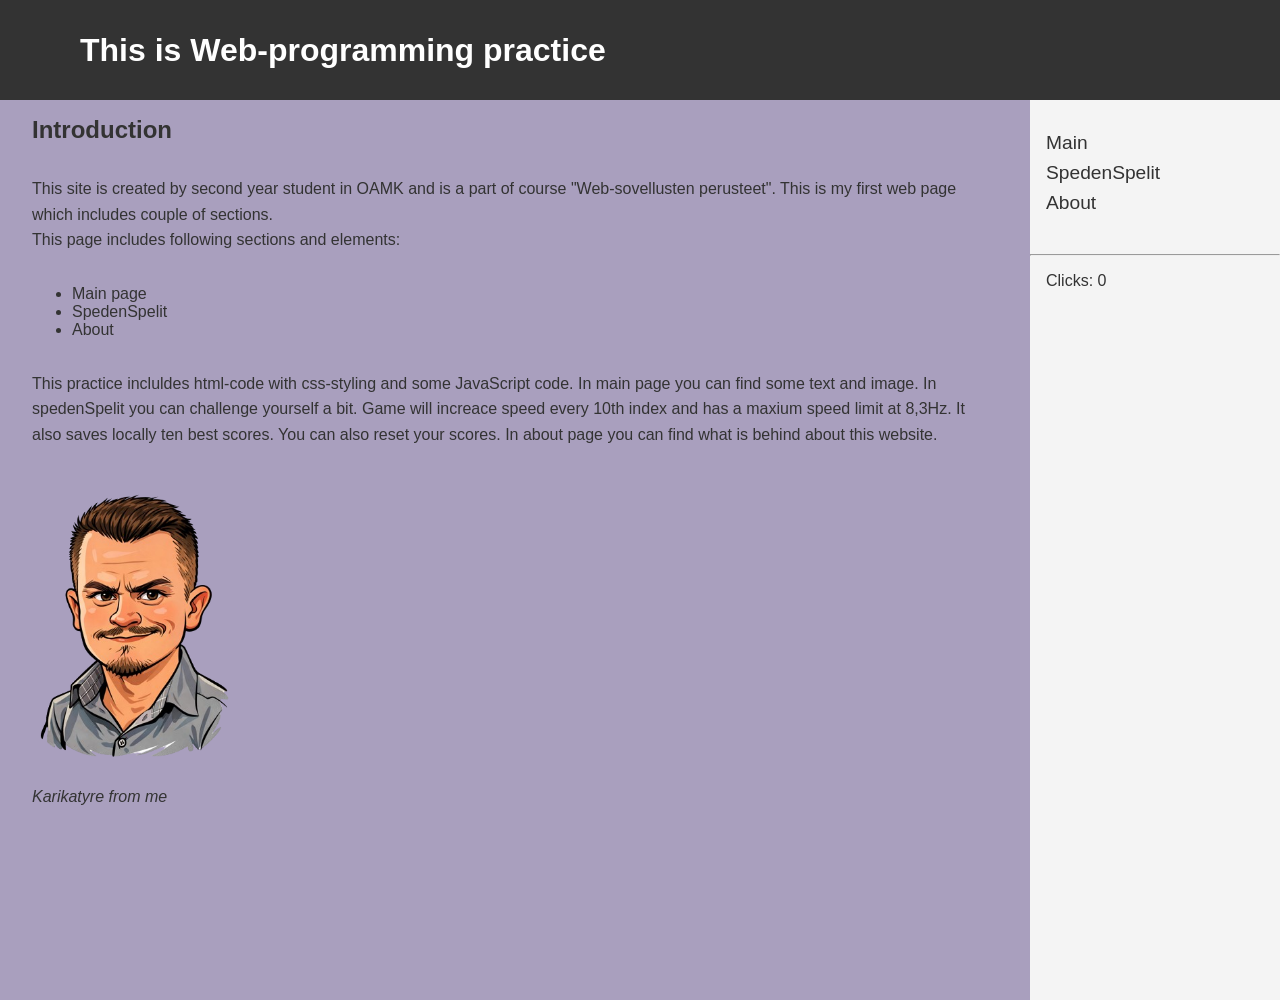
==== about.html @ 8a56b892 "Version 1. Co-authored-by: Copilot <copilot@github.com>" ====
<!DOCTYPE html>
<html lang="en">

<head>
    <meta charset="UTF-8">
    <meta name="viewport" content="width=device-width, initial-scale=1.0">
    <title>Web-Practise</title>
    <link rel="stylesheet" href="./css/style.css">
</head>

<body>
    <header>
        <h1>This is Web-programming practice</h1>
    </header>
    <div class="container">
        <main>
            <h2>Introduction</h2>
            <p style="border: none">This site is created by second year student in OAMK and is a part of course
                "Web-sovellusten perusteet".
                This is my first web page which includes couple of sections.<br>
                This page includes following sections and elements:</p>
            <ul>
                <li>Main page</li>
                <li>SpedenSpelit</li>
                <li>About</li>
            </ul>
            <p style="border: none">This practice incluldes html-code with css-styling and some JavaScript code. In main
                page you can find some text and image.
                In spedenSpelit you can challenge yourself a bit. Game will increace speed every 10th index and has a maxium speed
                limit at 8,3Hz. It also saves locally ten best scores. You can also reset your scores. In about page you can find what is behind about this website.
            </p>

            <img src="images/Karikatyyri.png" alt="Karikatyyri"
                style="max-height:300px;max-width:300px;padding:0;margin-left:2rem">
            <p style="border: none;font-style:italic;padding:0;margin:0;margin-left:2rem">Karikatyre from me</p>
        </main>

        <aside>
            <ul>
                <li><a href="index.html">Main</a></li>
                <li><a href="spedenspelit.html">SpedenSpelit</a></li>
                <li><a href="about.html">About</a></li>
            </ul>
                        <hr>
       <p>Clicks: <span id="click-count"></span></p>
        </aside>
    </div>
    <script src="./js/functions.js"></script>
</body>

</html>
---- css/style.css ----
:root {
    --header-height: 100px;
    --base-gap: 1rem;
}

.container {
    display: flex;
}

body {
    font-family: Arial, Helvetica, sans-serif;
    margin: 0;
    padding: 0;
    color: #333;
}

h1 {
    color: white;
    margin: var(--base-gap);
    margin-left: 5rem;
}

header {
    background-color: #333;
    height: var(--header-height);
    display: flex;
    align-items: center;
    margin: auto;
}

aside {
    width: clamp(125px, 20vw, 250px);
    background-color: #f4f4f4;

    position: sticky;
    top: 0;
    height: 100vh;
    overflow-y: auto;
}

aside ul {
    list-style: none;
    padding: 1rem;
}

aside ul li {
    font-size: 1.2rem;
    margin-bottom: 0.5rem;
}

aside a {
    text-decoration: none;
    color: #333;
}

aside a:hover {
    color: #007BFF;
    font-weight: bold;
}

aside p {
    margin: calc(var(--base-gap) / 2);
    padding: calc(var(--base-gap) / 2);
    font-size: 1rem;
}

main {
    flex: 1;
    background-color: rgb(169, 159, 190);
    min-width: 0;
}

main p {
    margin: var(--base-gap);
    padding: var(--base-gap);
    line-height: 1.6;
    border: solid 1px #ccc;
    border-radius: 1rem;
}

main h2 {
    font-size: 1.5rem;
    margin: calc(var(--base-gap));
    margin-left: calc(var(--base-gap) * 2);
}

main h3 {
    font-size: 1.3rem;
    margin: calc(var(--base-gap));
    margin-left: calc(var(--base-gap) * 2);
}

main img {
    margin-left: var(--base-gap) auto;
    padding: calc(var(--base-gap) * 2);
    max-width: 650px;
}

main ul {
    margin: calc(var(--base-gap) / 2);
    margin-left: calc(var(--base-gap) * 2);
}

.game {
    margin: var(--base-gap);
    padding: var(--base-gap);
    display: flex;
    flex-direction: column;
    gap: var(--base-gap);
    justify-content: center;
}

.buttons {
    display: grid;
    grid-template-columns: repeat(3, 60px);
    grid-template-rows: repeat(3, 60px);
    gap: 1rem;
    justify-content: center;
}

.buttons button {
    font-size: 1.5rem;
    background-color: #d2885a;
    color: rgb(0, 0, 0);
    border-radius: 0.5rem;
}

button[data-dir="up"] {
    grid-column: 2;
    grid-row: 1;
}

button[data-dir="left"] {
    grid-column: 1;
    grid-row: 2;
}

button[data-dir="right"] {
    grid-column: 3;
    grid-row: 2;
}

button[data-dir="down"] {
    grid-column: 2;
    grid-row: 3;
}

.stats {
    margin: var(--base-gap);
    display: flex;
    flex-direction: column;
    gap: var(--base-gap);
    align-items: center;
}

.stats button {
    font-size: 1.2rem;
    background-color: #5a6cd2;
    color: rgb(0, 0, 0);
    border-radius: 0.5rem;
    padding: var(--base-gap);
    margin: calc(var(--base-gap) / 2);
}

.stats ul {
    list-style: none;
    padding: 0;
    font-size: 1.2rem;
}

.stats p {
    margin:0;
    padding:0;
    border: none;
}
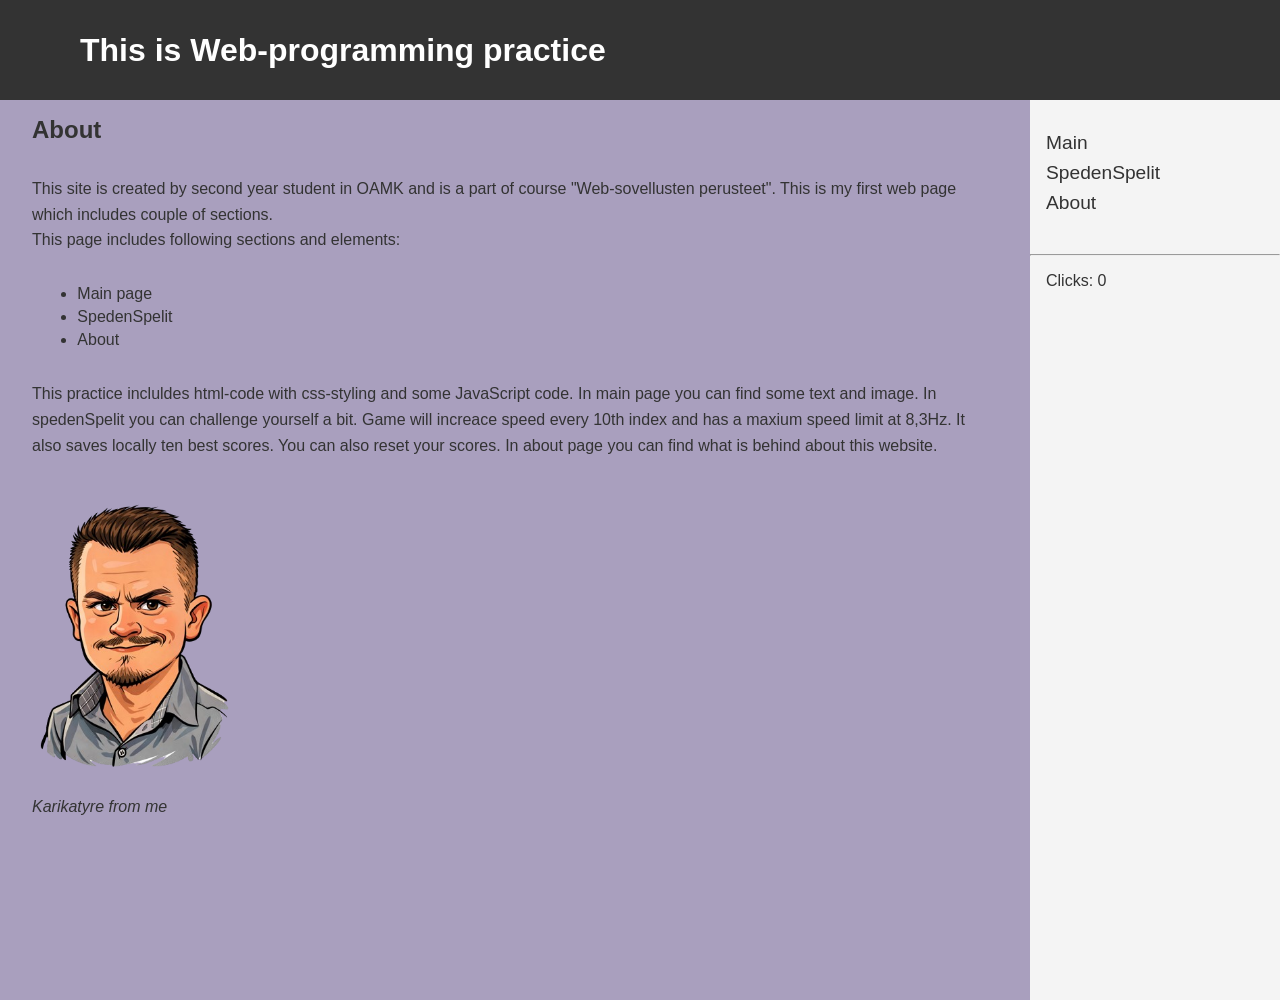
==== commit e4c1893d: "Fix" ====
--- a/about.html
+++ b/about.html
@@ -14,7 +14,7 @@
     </header>
     <div class="container">
         <main>
-            <h2>Introduction</h2>
+            <h2>About</h2>
             <p style="border: none">This site is created by second year student in OAMK and is a part of course
                 "Web-sovellusten perusteet".
                 This is my first web page which includes couple of sections.<br>
--- a/css/style.css
+++ b/css/style.css
@@ -93,12 +93,18 @@
 main img {
     margin-left: var(--base-gap) auto;
     padding: calc(var(--base-gap) * 2);
-    max-width: 650px;
+    max-width: 60vw;
+    max-width: 450px;
+
 }
 
 main ul {
     margin: calc(var(--base-gap) / 2);
     margin-left: calc(var(--base-gap) * 2);
+}
+
+main li {
+    margin: calc(var(--base-gap) / 3);
 }
 
 .game {
@@ -173,3 +179,39 @@
     padding:0;
     border: none;
 }
+
+@media (max-width: 650px) {
+
+    .container {
+        flex-direction: column;
+        min-height: calc(100vh - var(--header-height));
+    }
+
+    main {
+        flex: 1;
+    }
+
+    aside {
+        margin: 0;
+        padding: 0;
+        order: -1;
+        position: static;
+        width: 100%;
+        max-height: 130px;
+    }
+
+    aside ul {
+        padding: 0.2rem;
+        margin: 0.5rem;
+    }
+
+    aside ul li {
+        font-size: 1rem;
+        margin-bottom: 0.2rem;
+    }
+
+    aside p {
+        padding: 0.2rem;
+        margin: 0.5rem;
+    }
+}
